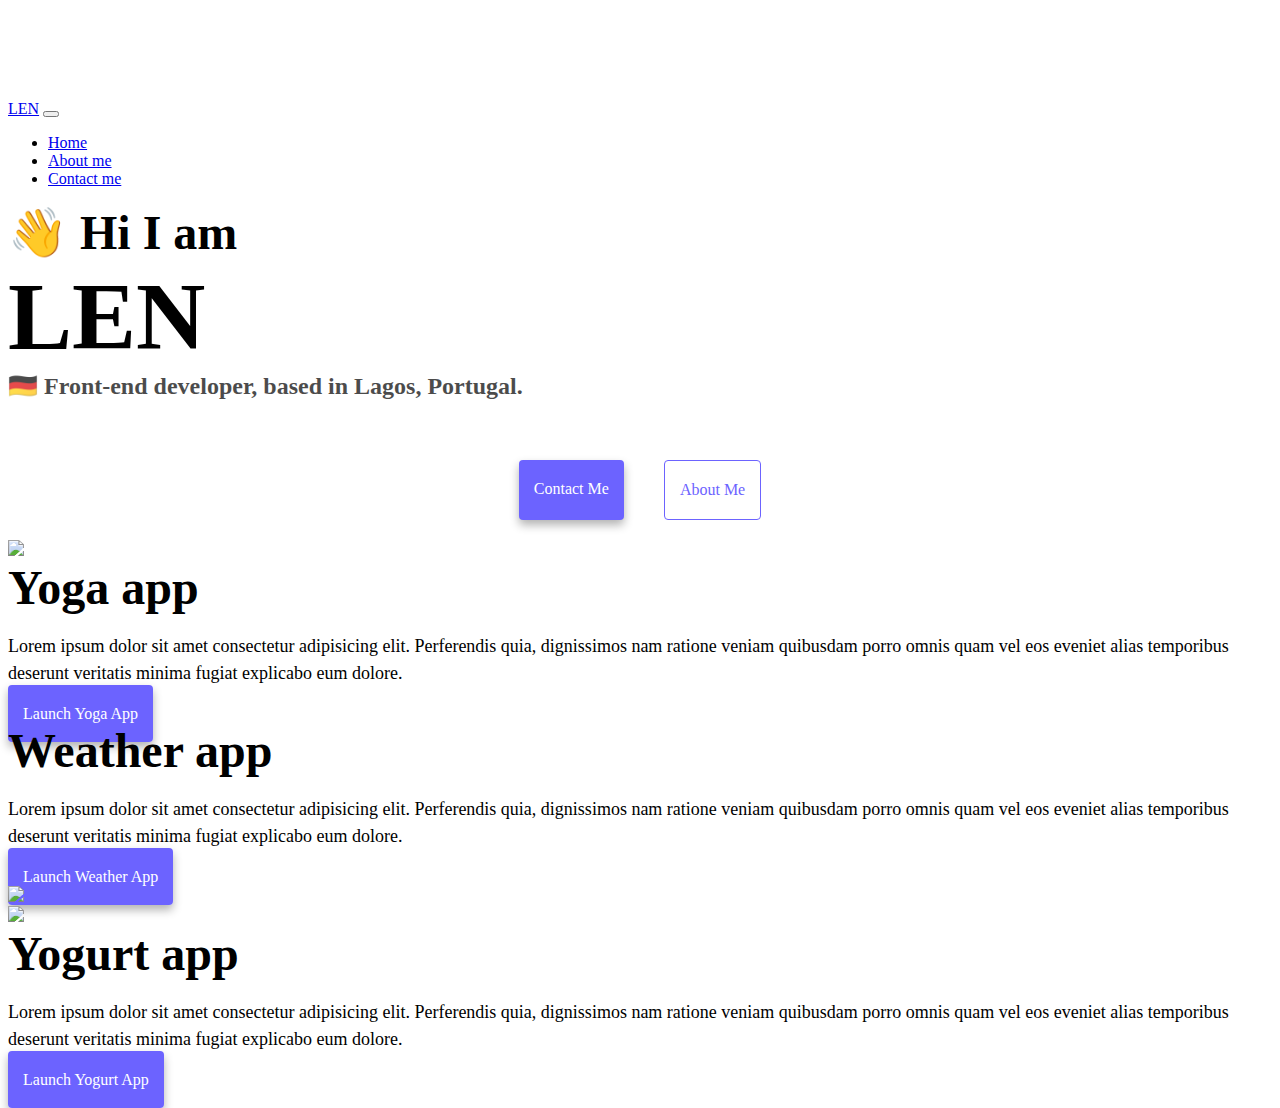
==== index.html @ 816d752c "setup structure" ====
<!DOCTYPE html>
<html lang="en">

<head>
    <meta charset="UTF-8" />
    <meta http-equiv="X-UA-Compatible" content="IE=edge" />
    <meta name="viewport" content="width=device-width, initial-scale=1.0" />
    <title>[Homework Bootstrap]</title>
    <link href="https://cdn.jsdelivr.net/npm/bootstrap@5.0.0-beta2/dist/css/bootstrap.min.css" rel="stylesheet"
        integrity="sha384-BmbxuPwQa2lc/FVzBcNJ7UAyJxM6wuqIj61tLrc4wSX0szH/Ev+nYRRuWlolflfl" crossorigin="anonymous" />
    <script src="https://cdn.jsdelivr.net/npm/bootstrap@5.0.0-beta2/dist/js/bootstrap.bundle.min.js"
        integrity="sha384-b5kHyXgcpbZJO/tY9Ul7kGkf1S0CWuKcCD38l8YkeH8z8QjE0GmW1gYU5S9FOnJ0"
        crossorigin="anonymous"></script>
    <link rel="stylesheet" href="style.css" />
</head>

<body>
    <nav class="navbar navbar-expand-lg navbar-light bg-light fixed-top">
        <div class="container">
            <a class="navbar-brand" href="index.html">LEN</a>
            <button class="navbar-toggler" type="button" data-bs-toggle="collapse" data-bs-target="#navbarNav"
                aria-controls="navbarNav" aria-expanded="false" aria-label="Toggle navigation">
                <span class="navbar-toggler-icon"></span>
            </button>
            <div class="collapse navbar-collapse" id="navbarNav">
                <ul class="navbar-nav">
                    <li class="nav-item">
                        <a class="nav-link active" aria-current="page" href="index.html">Home</a>
                    </li>
                    <li class="nav-item">
                        <a class="nav-link" href="about.html">About me</a>
                    </li>
                    <li class="nav-item">
                        <a class="nav-link" href="about.html#contact">Contact me</a>
                    </li>
                </ul>
            </div>
        </div>
    </nav>
    <h2 class="text-center mt-5">👋 Hi I am</h2>
    <h1 class="text-center">LEN</h1>
    <h3 class="text-center">
        🇩🇪 Front-end developer, based in Lagos, Portugal.
    </h3>

    <div class="navigation-links mb-5 mt-5 text-center">
        <a href="about.html#contact" class="primary-link p-3">Contact me</a>
        <a href="about.html" class="secondary-link p-3">About me</a>
    </div>

    <div class="container">
        <div class="row">
            <div class="col-6">
                <img src="images/yoga.png" class="img-fluid rounded" />
            </div>

            <div class="col-6">
                <h2 class="mb-3">
                    Yoga app
                </h2>
                <p>
                    Lorem ipsum dolor sit amet consectetur adipisicing elit. Perferendis
                    quia, dignissimos nam ratione veniam quibusdam porro omnis quam vel
                    eos eveniet alias temporibus deserunt veritatis minima fugiat
                    explicabo eum dolore.
                </p>
                <div class="mt-5">
                    <a href="#" class="primary-link">Launch Yoga App</a>
                </div>
            </div>
        </div>
        <div class="row mt-5">
            <div class="col-6">
                <h2 class="mb-3">
                    Weather app
                </h2>
                <p>
                    Lorem ipsum dolor sit amet consectetur adipisicing elit. Perferendis
                    quia, dignissimos nam ratione veniam quibusdam porro omnis quam vel
                    eos eveniet alias temporibus deserunt veritatis minima fugiat
                    explicabo eum dolore.
                </p>
                <div class="mb-5 mt-5">
                    <a href="#" class="primary-link">Launch Weather App</a>
                </div>
            </div>
            <div class="col-6">
                <img src="images/weather.png" class="img-fluid rounded" />
            </div>
        </div>

        <div class="row mt-5">
            <div class="col-6">
                <img src="images/yogurt.png" class="img-fluid rounded" />
            </div>
            <div class="col-6">
                <h2 class="mb-3">
                    Yogurt app
                </h2>
                <p>
                    Lorem ipsum dolor sit amet consectetur adipisicing elit. Perferendis
                    quia, dignissimos nam ratione veniam quibusdam porro omnis quam vel
                    eos eveniet alias temporibus deserunt veritatis minima fugiat
                    explicabo eum dolore.
                </p>
                <div class="mt-5">
                    <a href="#" class="primary-link">Launch Yogurt App</a>
                </div>
            </div>
        </div>
    </div>
</body>

</html>
---- style.css ----
:root {
    --primary-color: #6c63ff;
    --secondary-color: #f5f2fe;
    --box-shadow: 0 5px 10px rgba(0, 0, 0, 0.3);
}

body {
    margin-top: 100px;
}

h1,
h2,
h3 {
    margin: 0;
}

h1 {
    font-size: 96px;
}

h2 {
    font-size: 48px;
}

h3 {
    font-size: 24px;
    opacity: 0.7;
}

p {
    font-size: 18px;
    line-height: 1.5;
}

.navigation-links {
    display: flex;
    margin-top: 40px;
    justify-content: center;
}

.navigation-links a {
    margin: 20px;
}

.primary-link {
    background: var(--primary-color);
    box-shadow: var(--box-shadow);
    color: white;
    border-radius: 4px;
    padding: 20px 15px;
    text-decoration: none;
    text-transform: capitalize;
}

.secondary-link {
    color: var(--primary-color);
    border: 1px solid var(--primary-color);
    border-radius: 4px;
    padding: 20px 15px;
    text-decoration: none;
    text-transform: capitalize;
}

.about-paragraphs {
    margin: 30px 0;
}

.about-paragraphs p {
    margin: 10px;
}

.email-link {
    display: flex;
    justify-content: center;
    color: var(--primary-color);
    font-size: 28px;
    text-decoration: none;
}

.email-link:hover {
    text-decoration: underline;
}
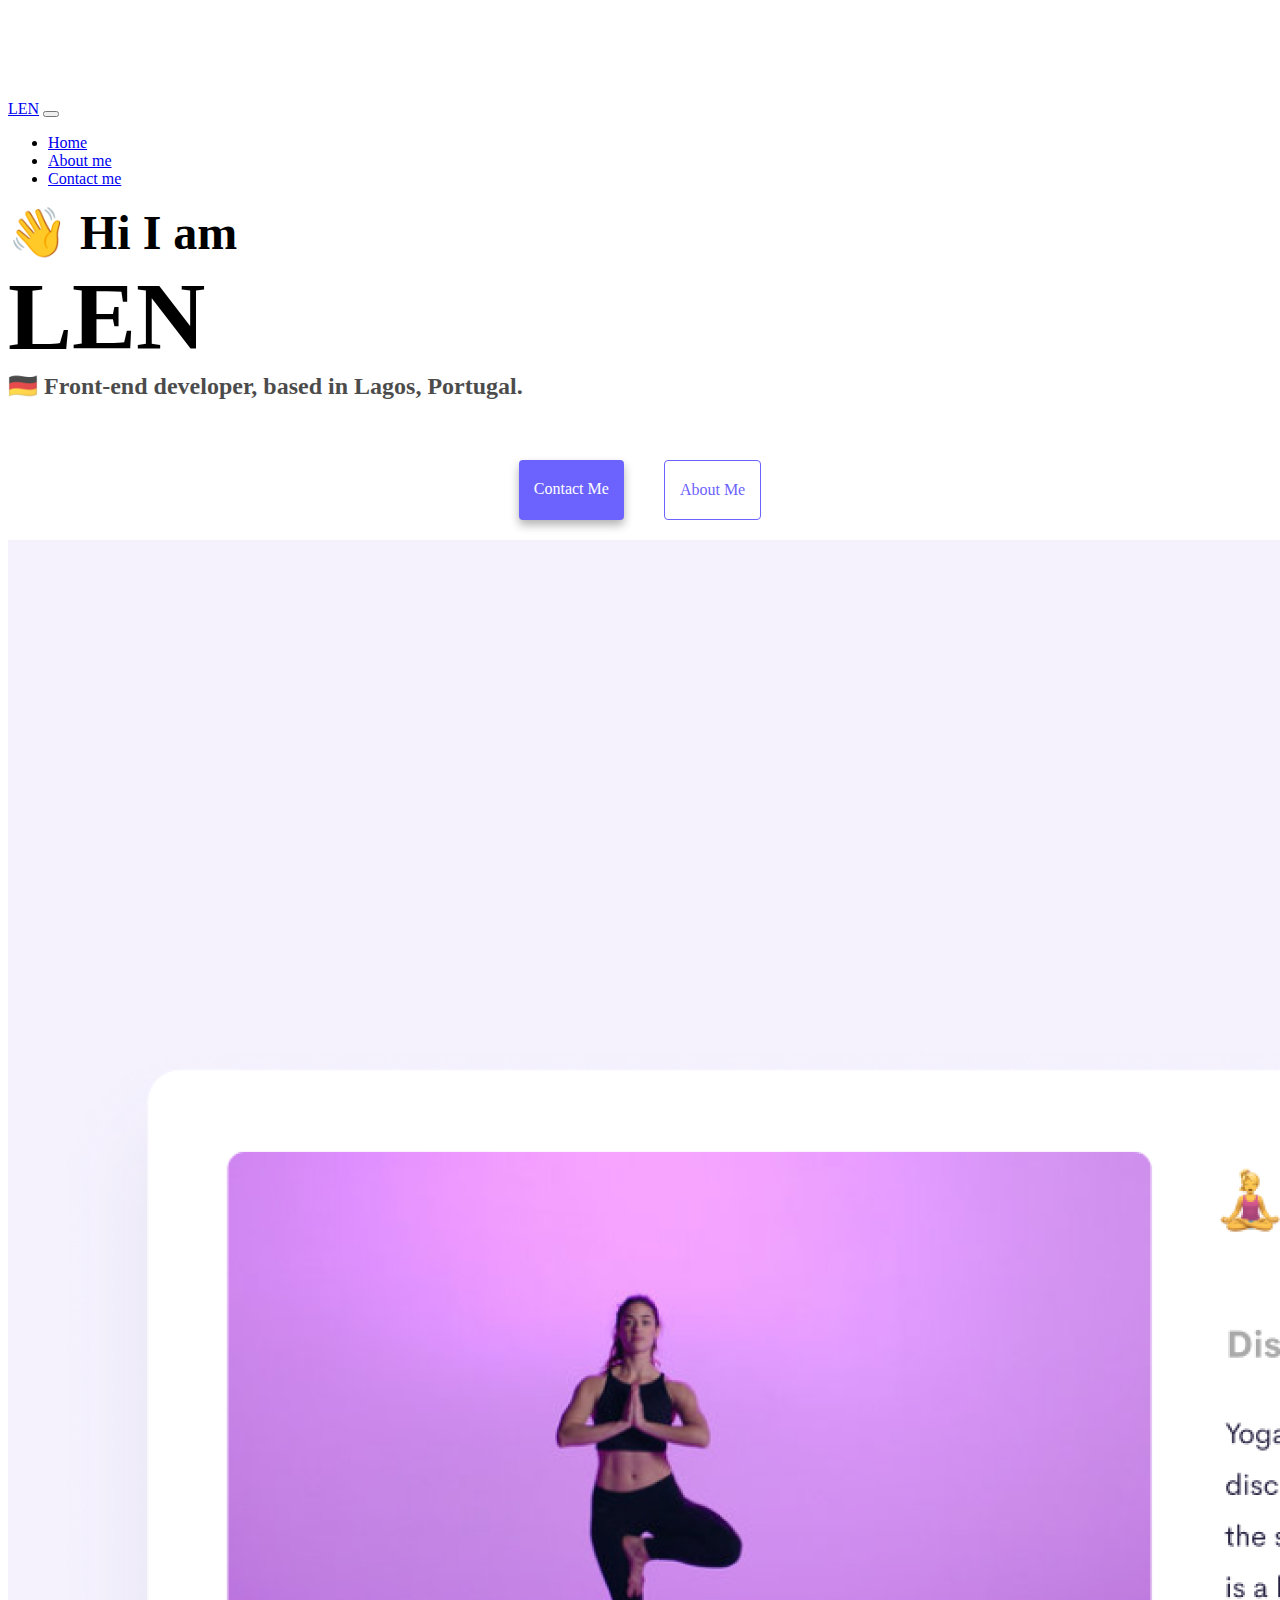
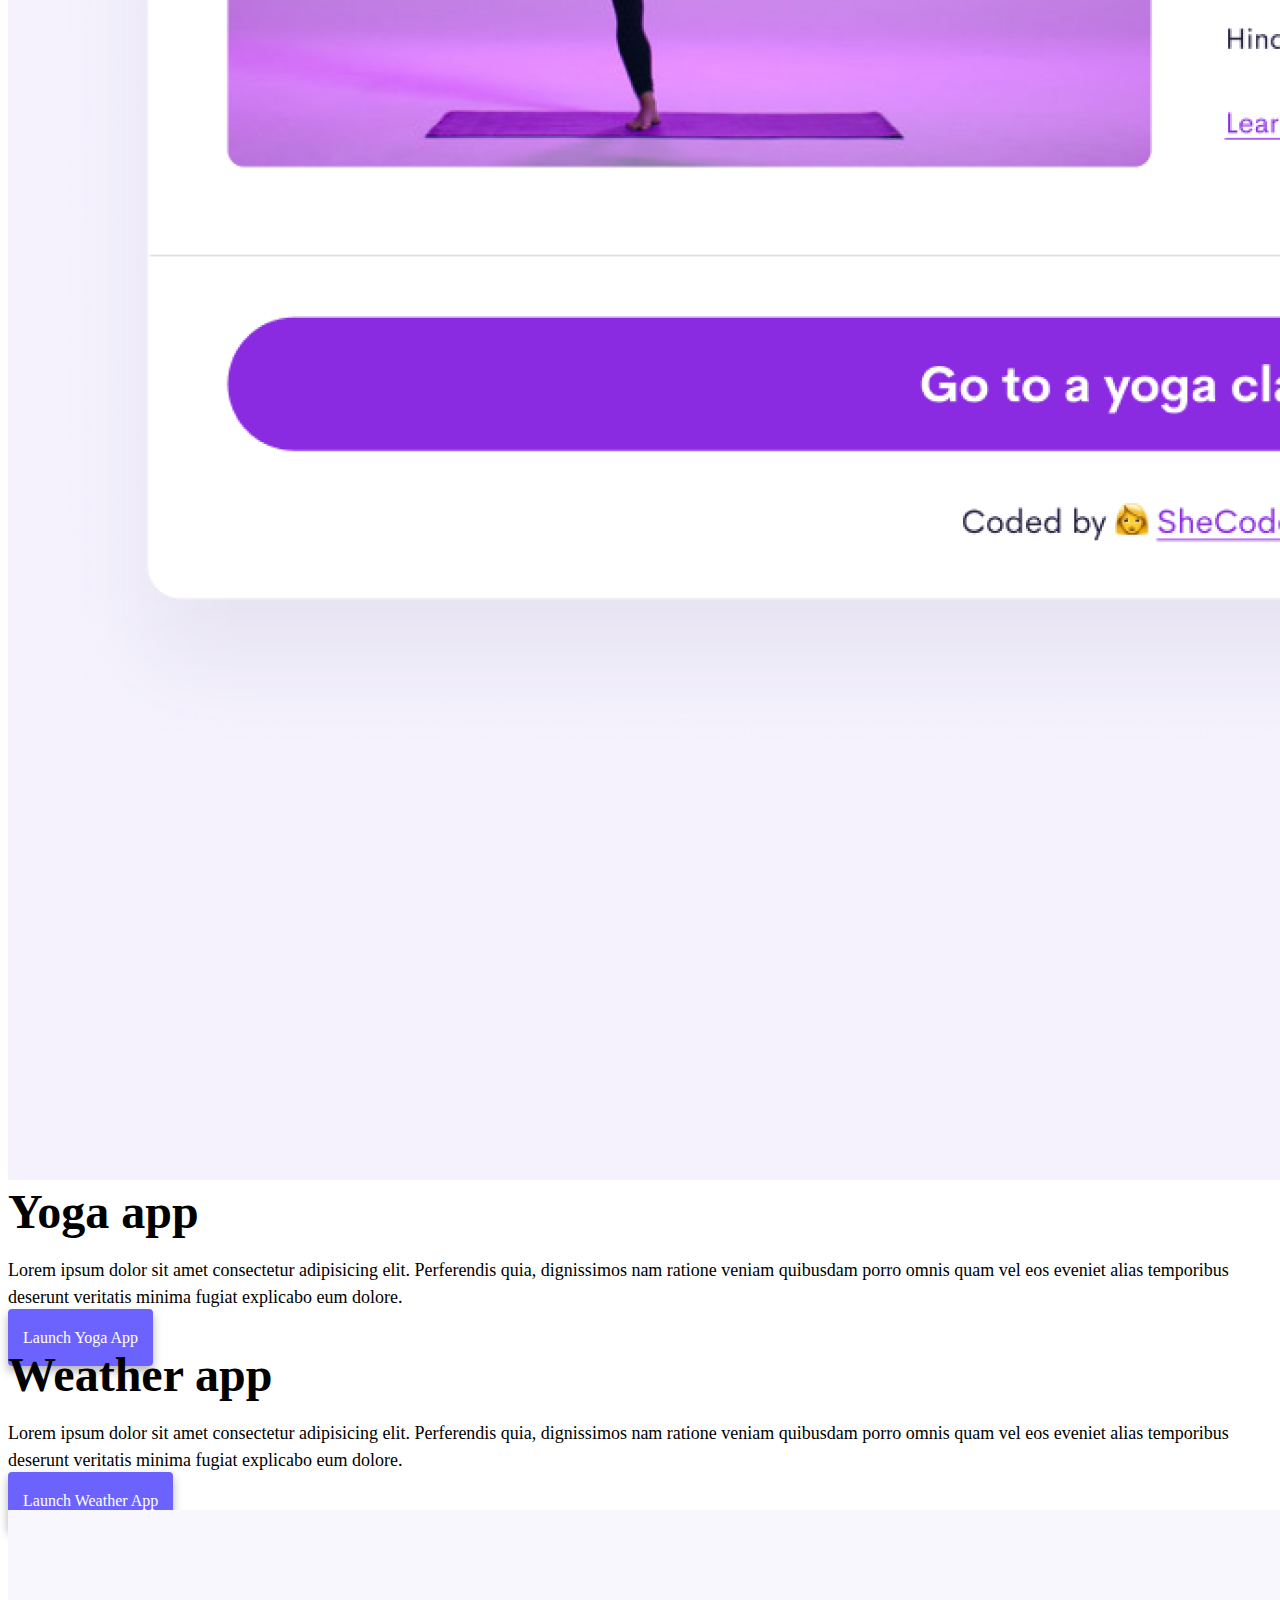
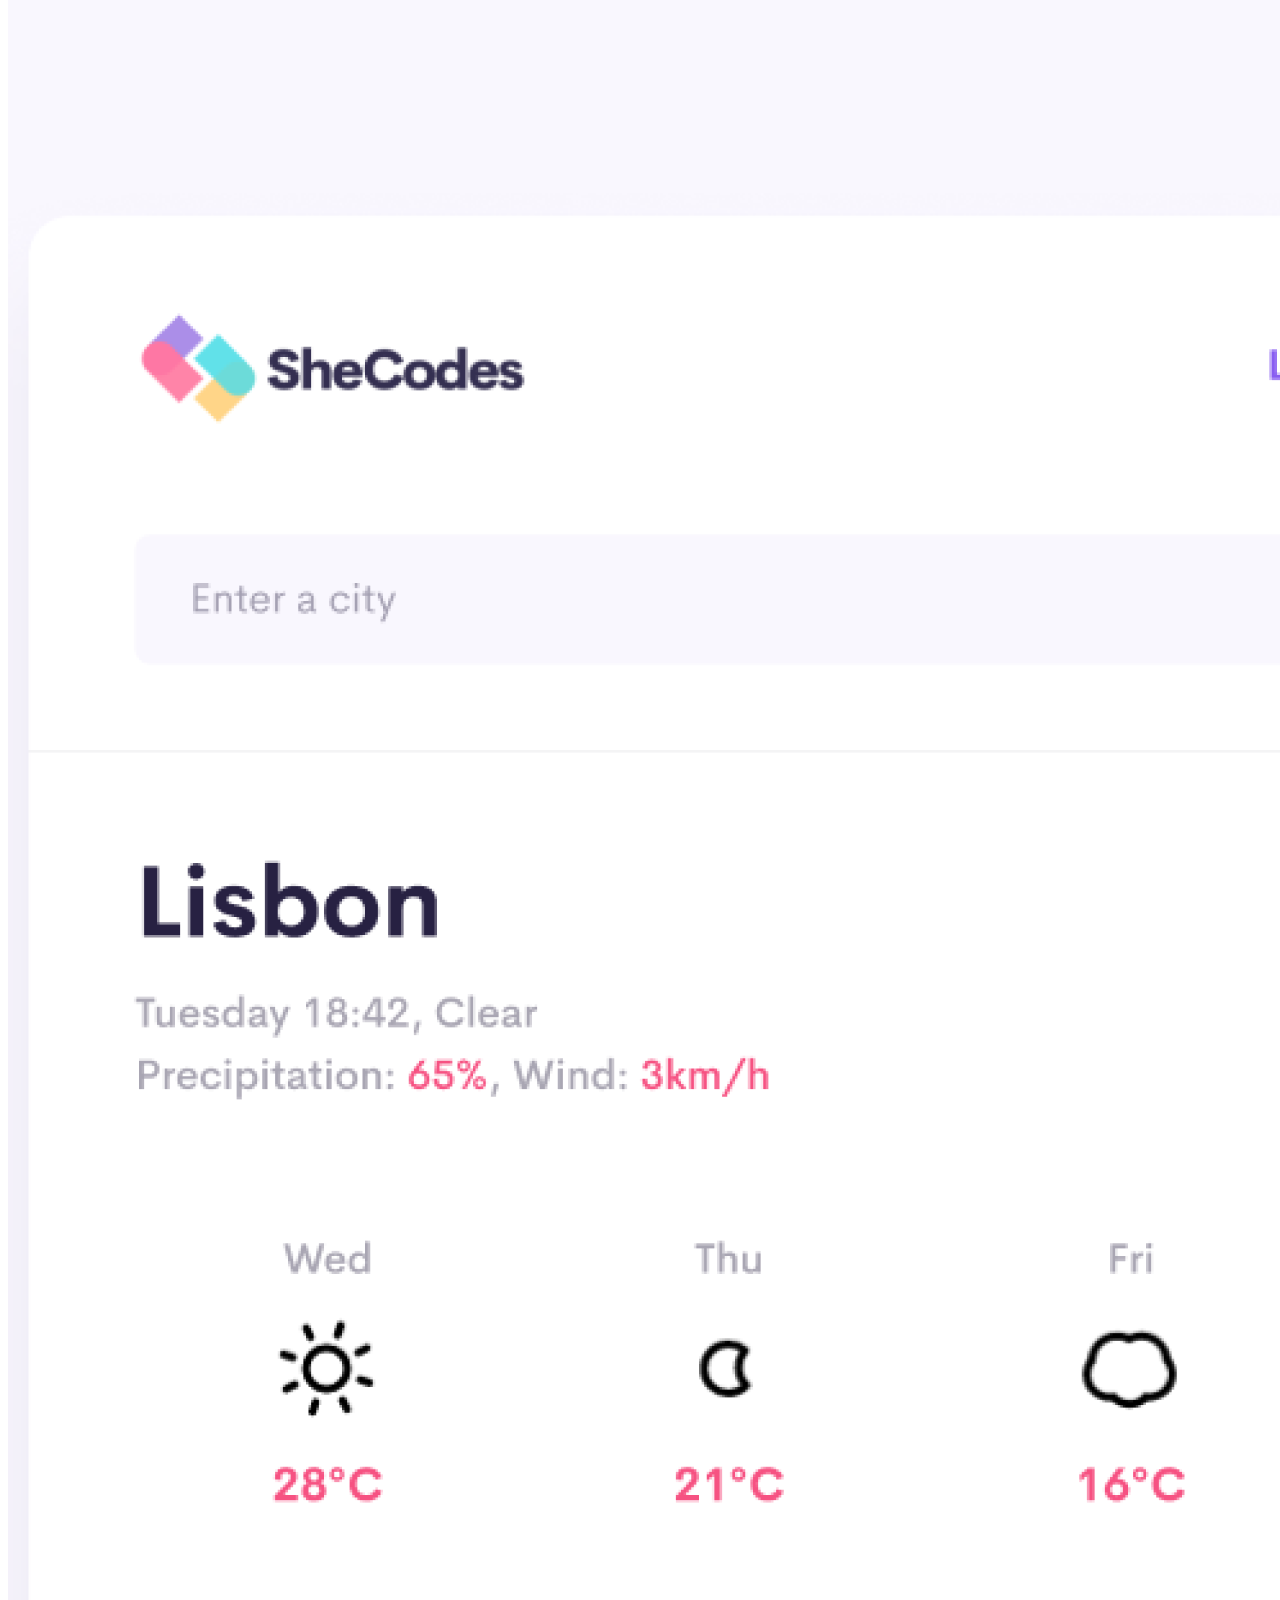
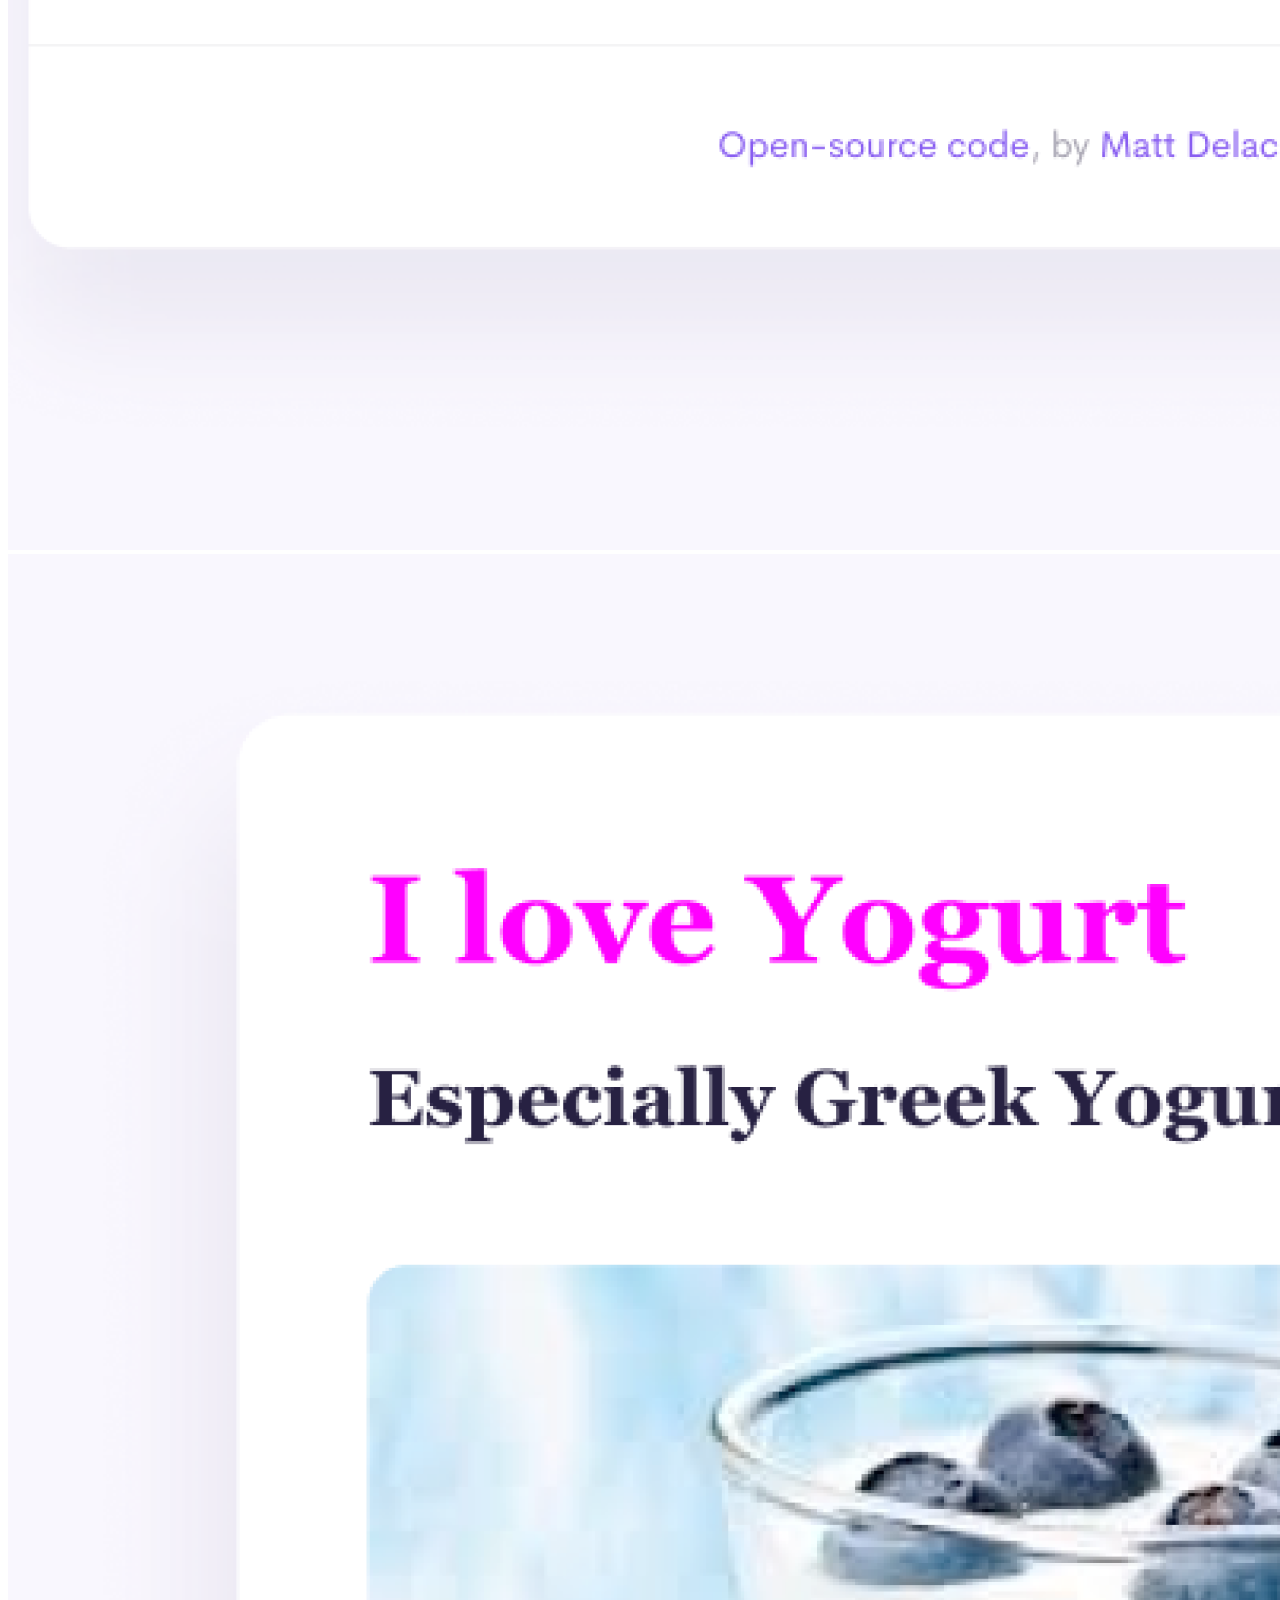
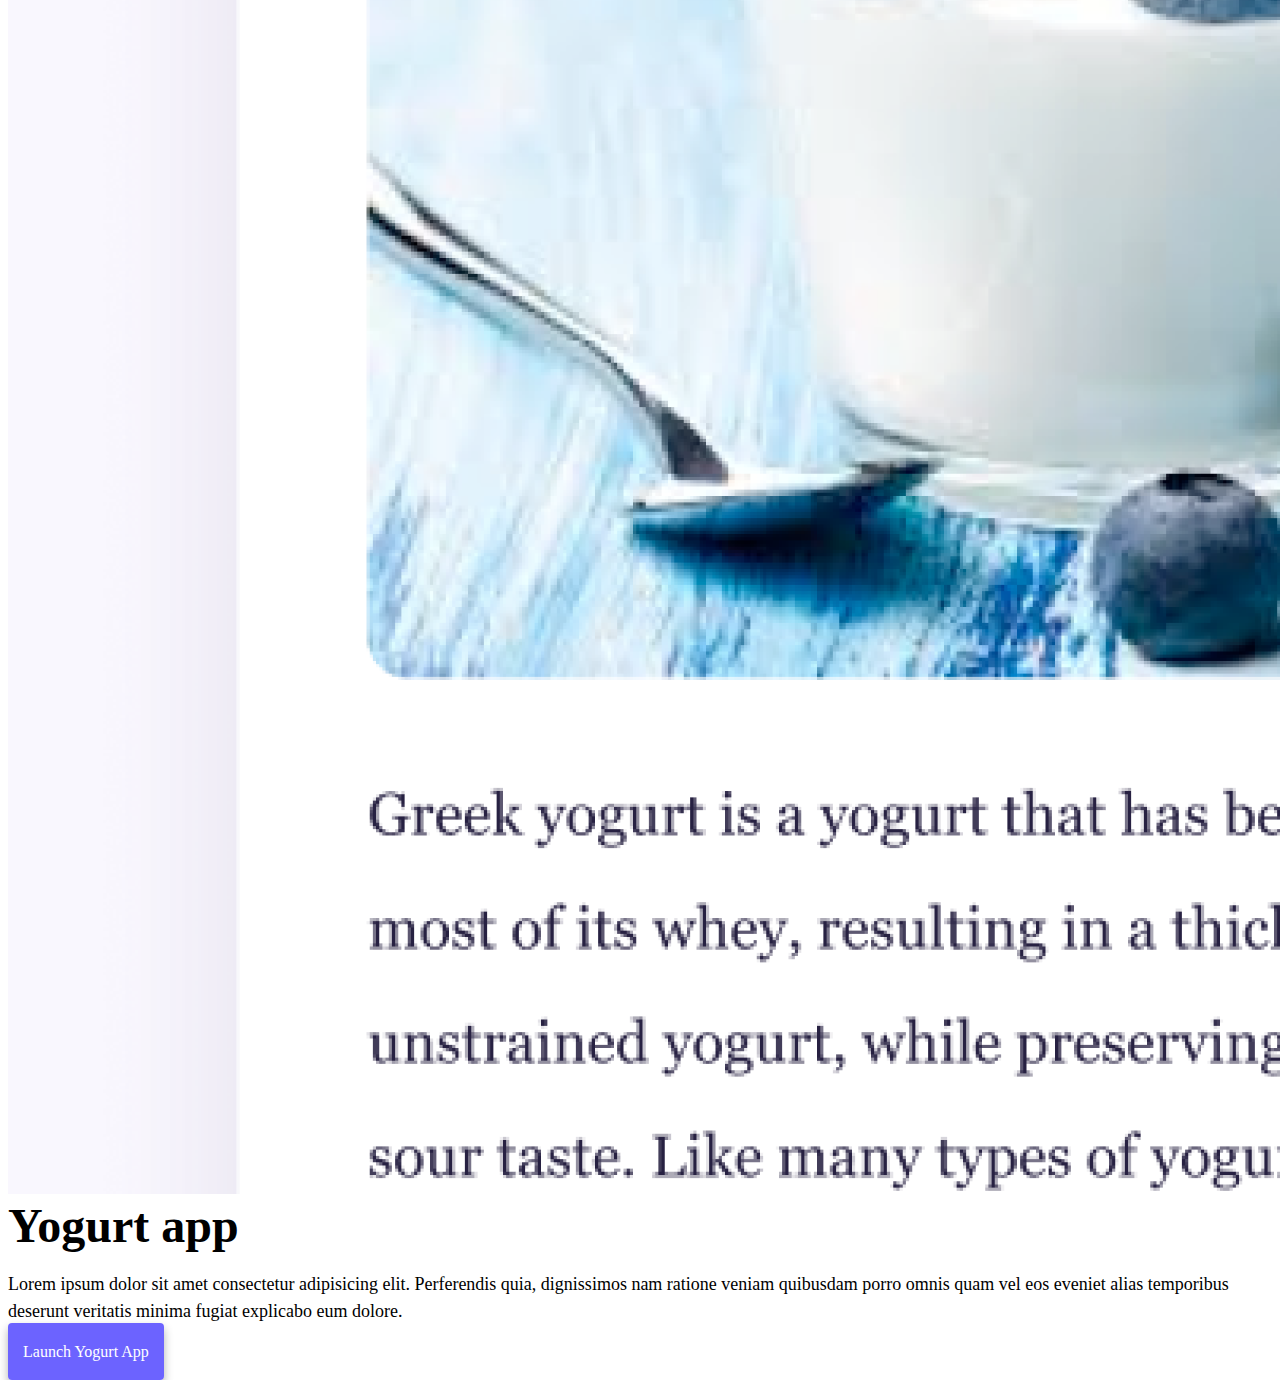
==== commit b897be5f: "updated SEO" ====
--- a/index.html
+++ b/index.html
@@ -5,7 +5,8 @@
     <meta charset="UTF-8" />
     <meta http-equiv="X-UA-Compatible" content="IE=edge" />
     <meta name="viewport" content="width=device-width, initial-scale=1.0" />
-    <title>[Homework Bootstrap]</title>
+    <meta name="desciption" content="This page gives an overview about the websites that have been built">
+    <title>Overview Websites - Home</title>
     <link href="https://cdn.jsdelivr.net/npm/bootstrap@5.0.0-beta2/dist/css/bootstrap.min.css" rel="stylesheet"
         integrity="sha384-BmbxuPwQa2lc/FVzBcNJ7UAyJxM6wuqIj61tLrc4wSX0szH/Ev+nYRRuWlolflfl" crossorigin="anonymous" />
     <script src="https://cdn.jsdelivr.net/npm/bootstrap@5.0.0-beta2/dist/js/bootstrap.bundle.min.js"
@@ -51,7 +52,7 @@
     <div class="container">
         <div class="row">
             <div class="col-6">
-                <img src="images/yoga.png" class="img-fluid rounded" />
+                <img src="images/yoga.png" alt="yoga project" class="img-fluid rounded" />
             </div>
 
             <div class="col-6">
@@ -65,7 +66,7 @@
                     explicabo eum dolore.
                 </p>
                 <div class="mt-5">
-                    <a href="#" class="primary-link">Launch Yoga App</a>
+                    <a href="#" class="primary-link" title="go to Yoga App">Launch Yoga App</a>
                 </div>
             </div>
         </div>
@@ -81,17 +82,17 @@
                     explicabo eum dolore.
                 </p>
                 <div class="mb-5 mt-5">
-                    <a href="#" class="primary-link">Launch Weather App</a>
+                    <a href="#" class="primary-link" title="go to Weather App">Launch Weather App</a>
                 </div>
             </div>
             <div class="col-6">
-                <img src="images/weather.png" class="img-fluid rounded" />
+                <img src="images/weather.png" alt="weather project" class="img-fluid rounded" />
             </div>
         </div>
 
         <div class="row mt-5">
             <div class="col-6">
-                <img src="images/yogurt.png" class="img-fluid rounded" />
+                <img src="images/yogurt.png" alt="yogurt project" class="img-fluid rounded" />
             </div>
             <div class="col-6">
                 <h2 class="mb-3">
@@ -104,7 +105,7 @@
                     explicabo eum dolore.
                 </p>
                 <div class="mt-5">
-                    <a href="#" class="primary-link">Launch Yogurt App</a>
+                    <a href="#" class="primary-link" title="go to Yogurt App">Launch Yogurt App</a>
                 </div>
             </div>
         </div>
--- a/style.css
+++ b/style.css
@@ -79,4 +79,22 @@
 
 .email-link:hover {
     text-decoration: underline;
+}
+
+@media (max-width: 576px) {
+    h1, h2, h3, p {
+        text-align: center;
+    }
+    h1 {
+        font-size: 40px;
+    }
+        h2 {
+            font-size: 30px;
+        }
+                h3 {
+                    font-size: 20px;
+                }
+    img {
+        display: none;
+    }
 }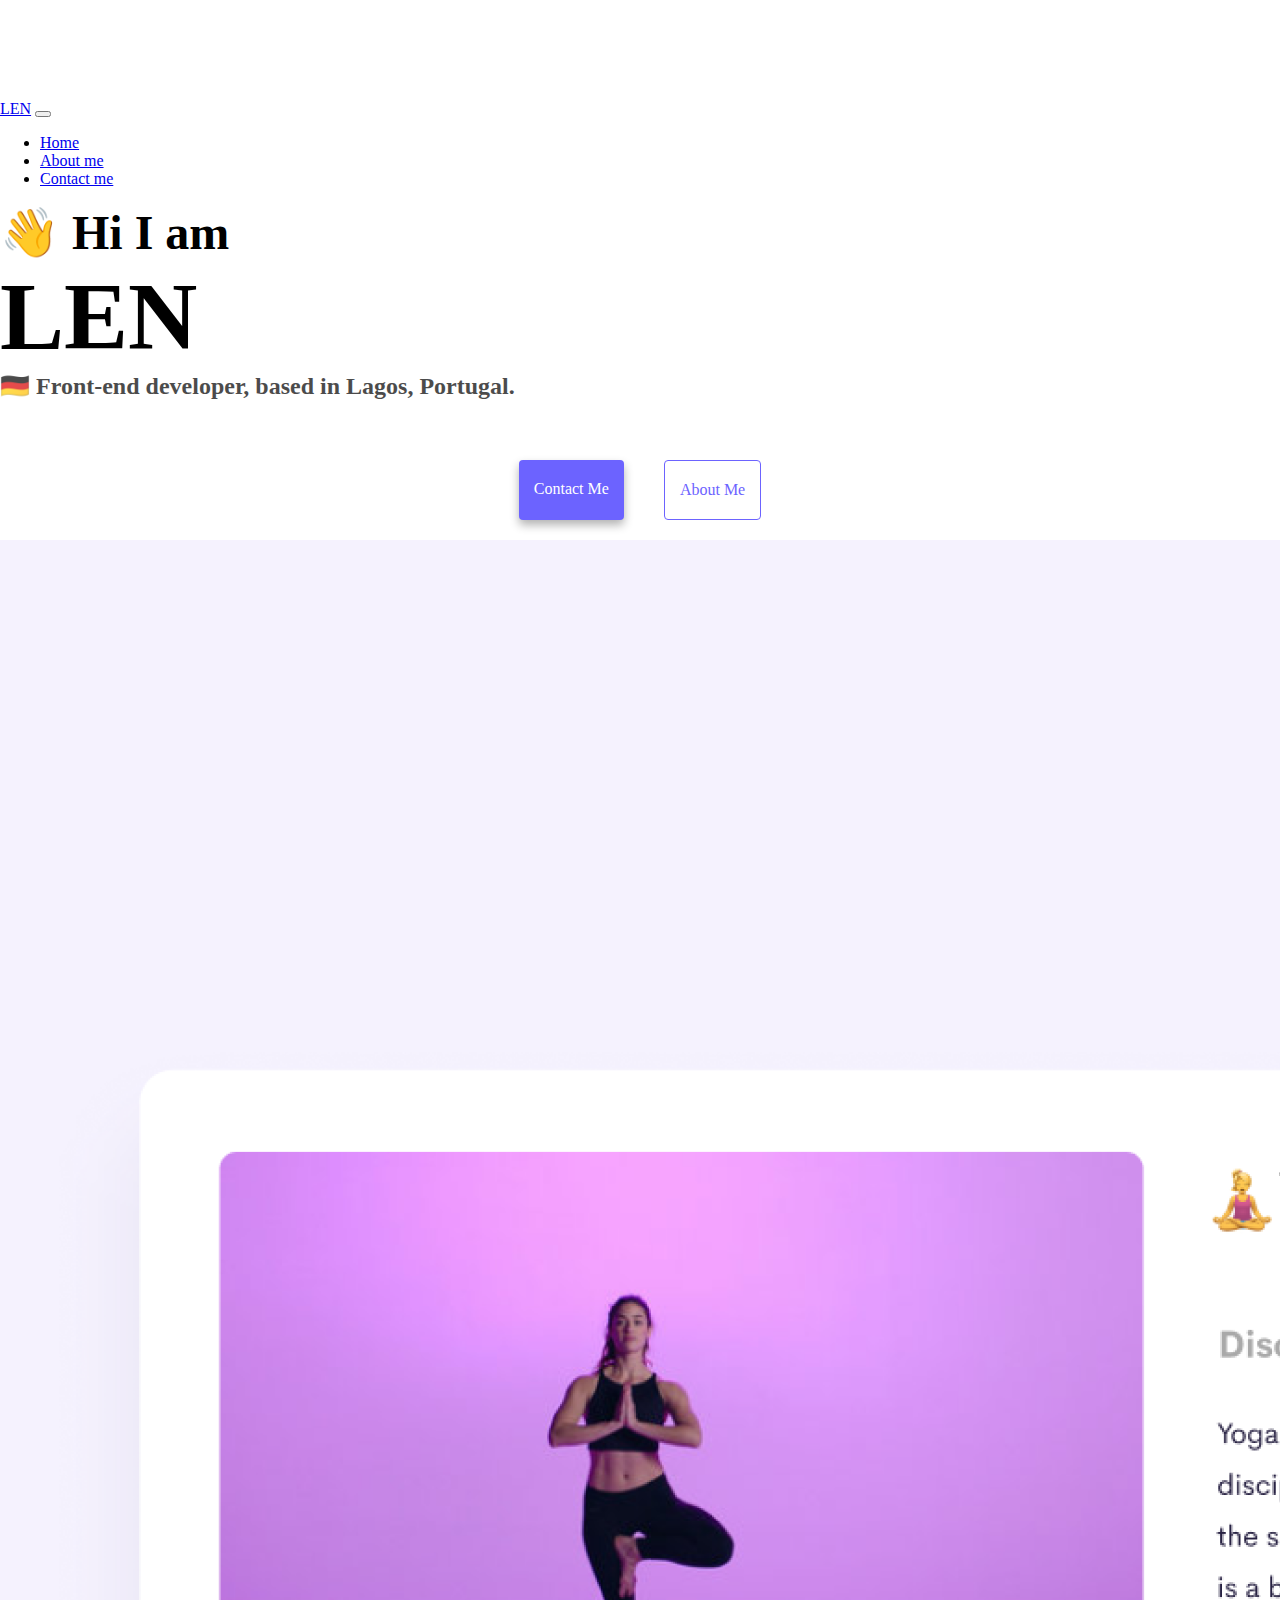
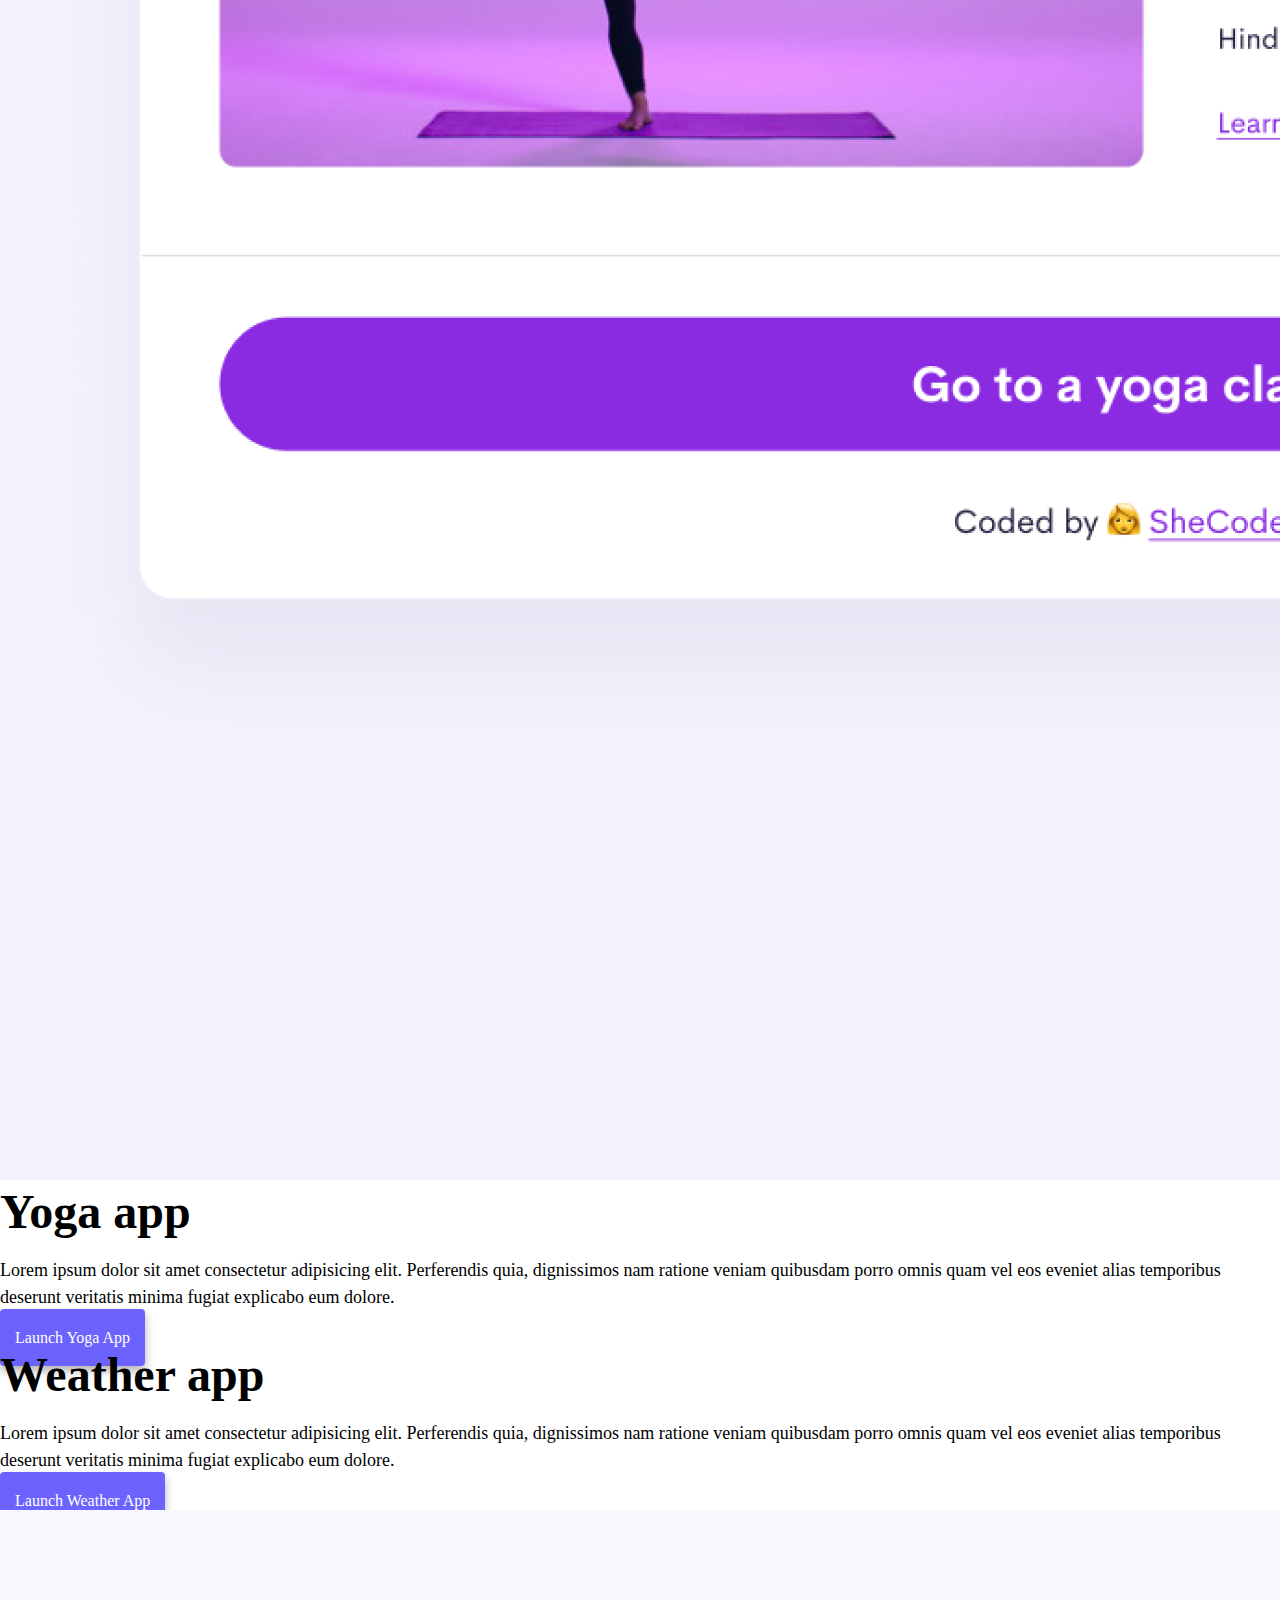
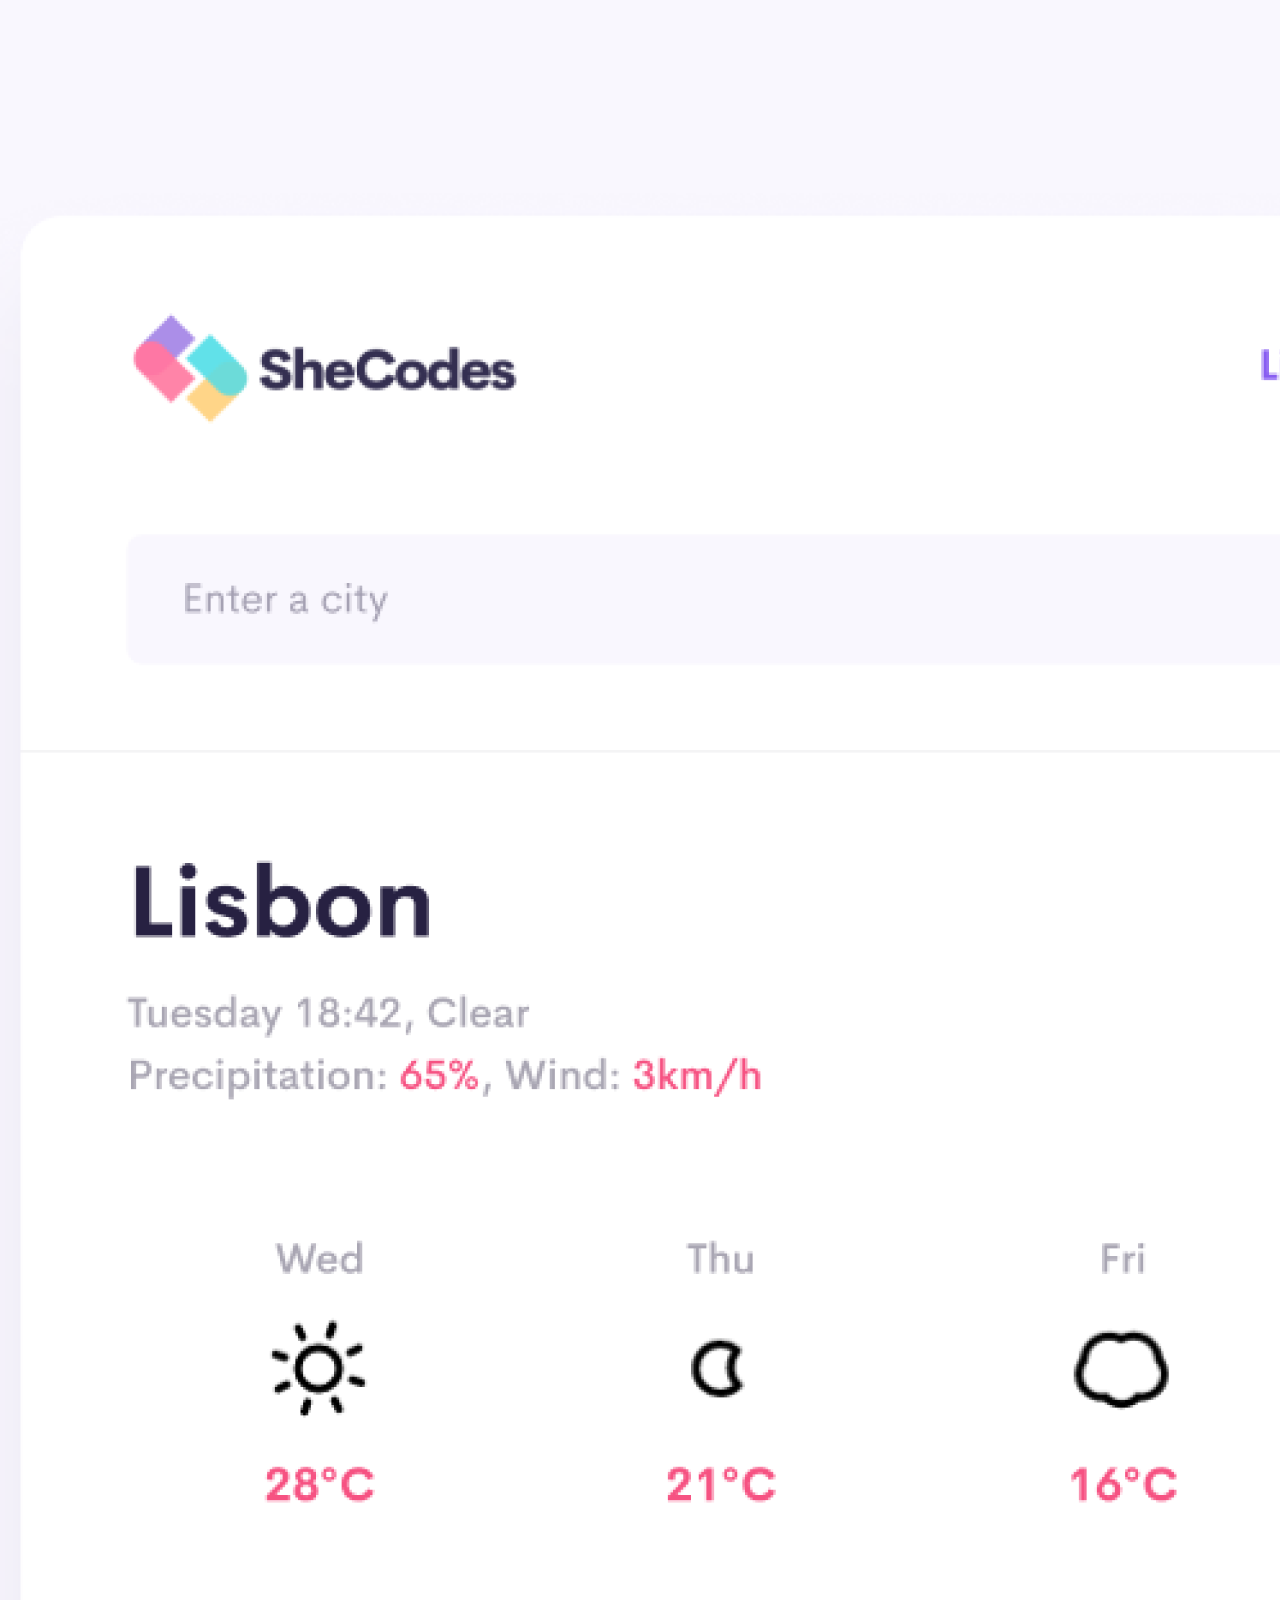
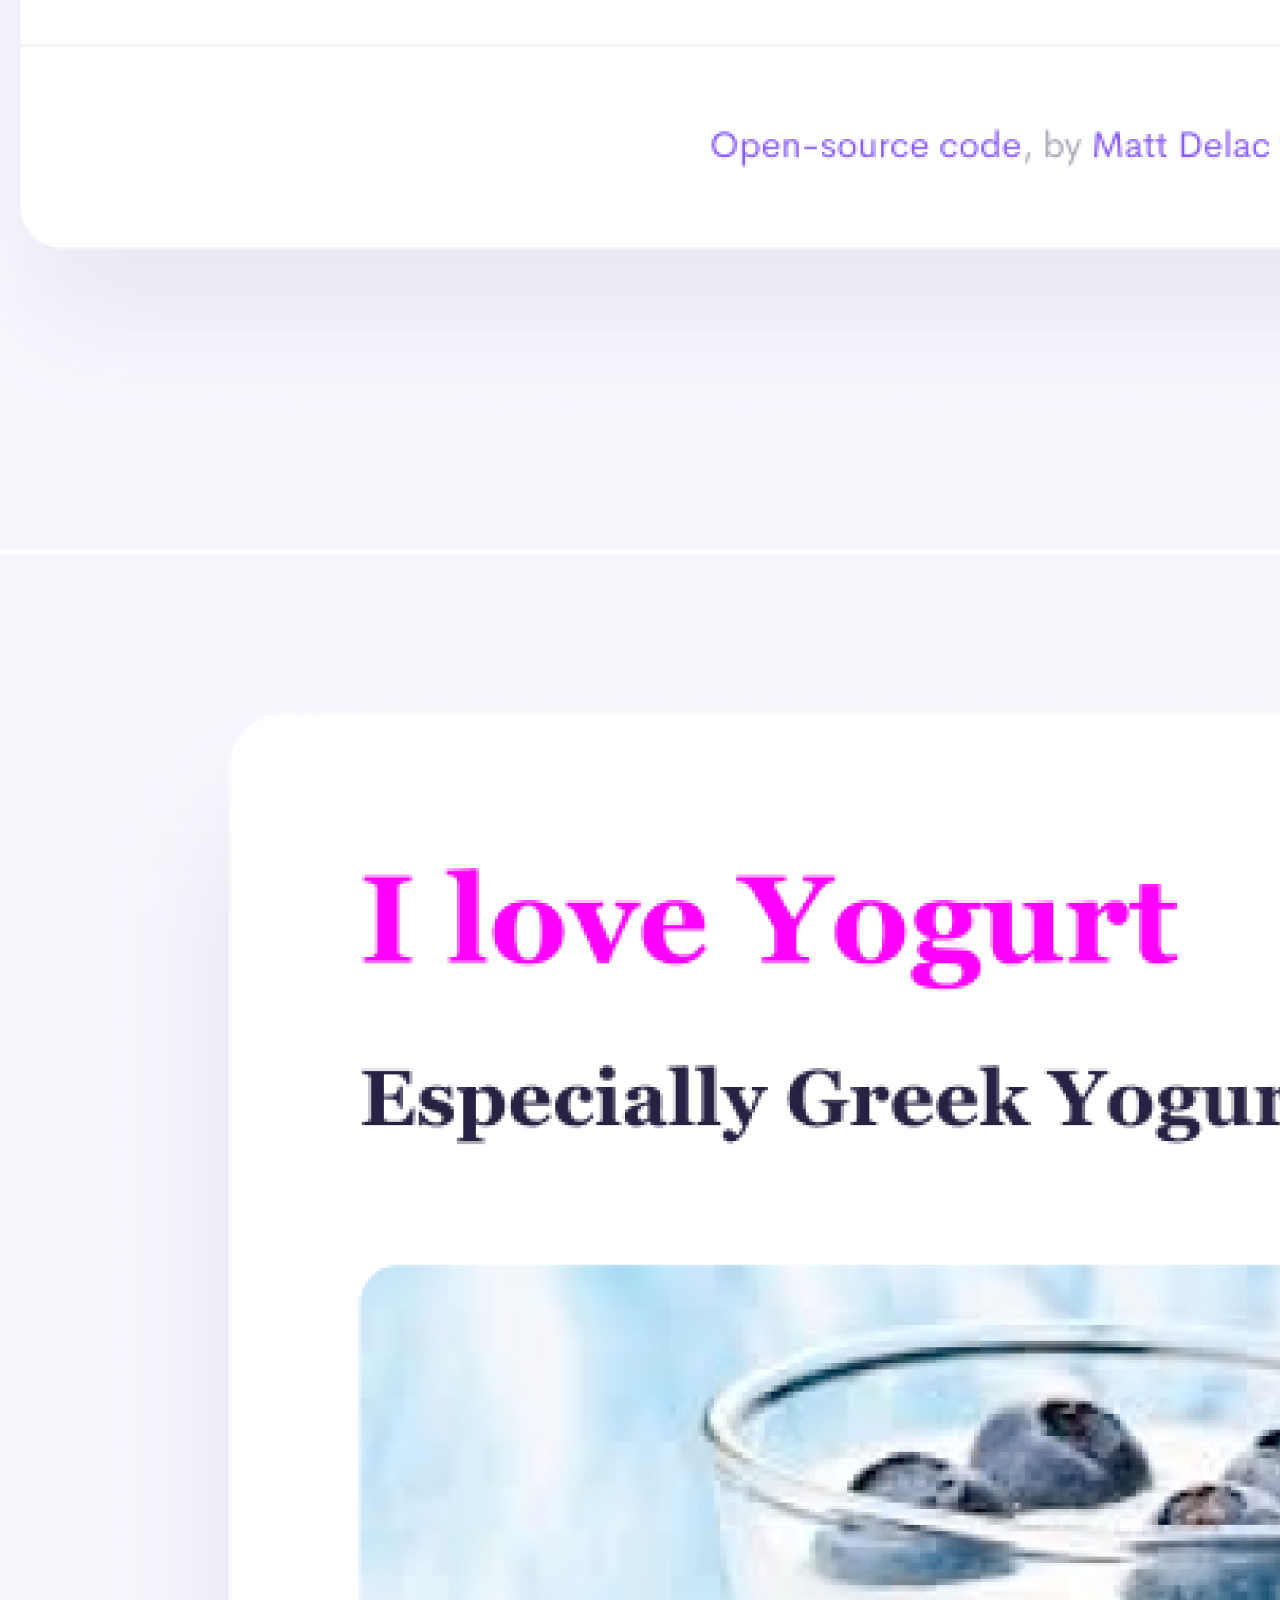
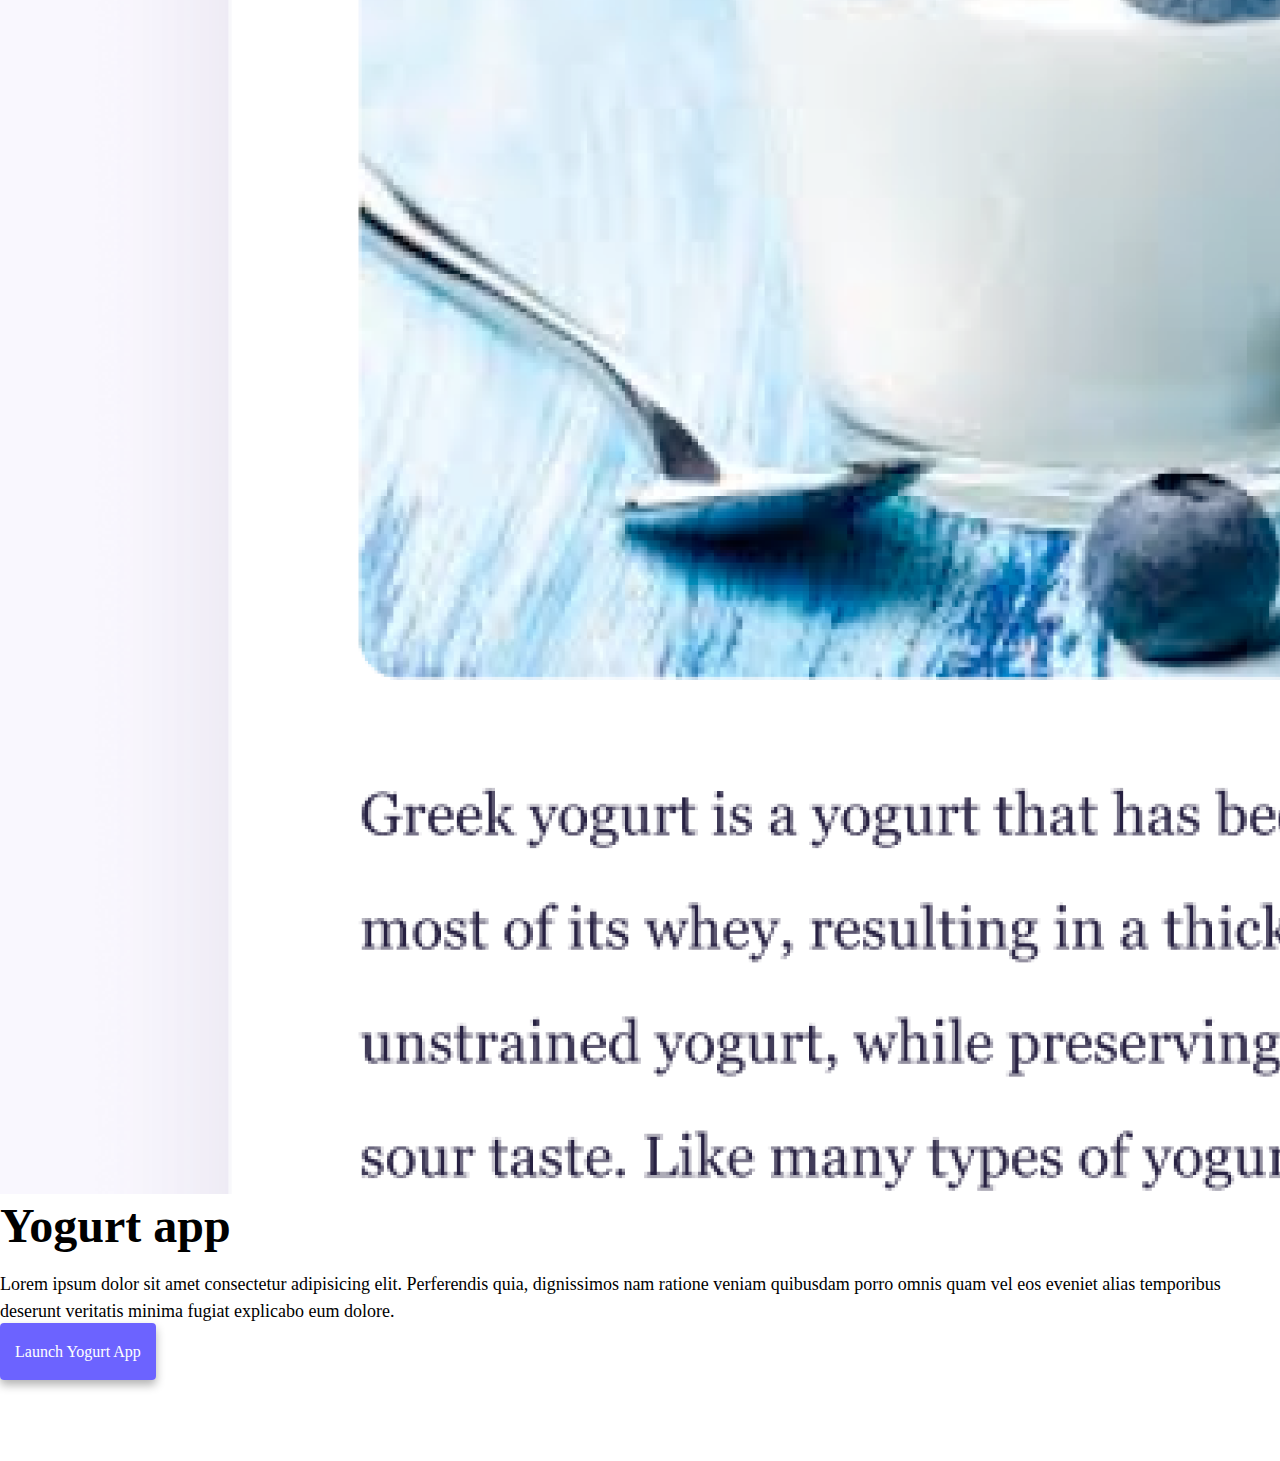
==== commit 5959f6a2: "finalized mobile friendly" ====
--- a/index.html
+++ b/index.html
@@ -51,11 +51,11 @@
 
     <div class="container">
         <div class="row">
-            <div class="col-6">
-                <img src="images/yoga.png" alt="yoga project" class="img-fluid rounded" />
+            <div class="col-sm-6">
+                <img src="images/yoga.png" alt="yoga project" class="img-fluid rounded d-none d-sm-block" />
             </div>
 
-            <div class="col-6">
+            <div class="col-sm-6">
                 <h2 class="mb-3">
                     Yoga app
                 </h2>
@@ -66,12 +66,12 @@
                     explicabo eum dolore.
                 </p>
                 <div class="mt-5">
-                    <a href="#" class="primary-link" title="go to Yoga App">Launch Yoga App</a>
+                    <a href="#" class="primary-link project-link" title="go to Yoga App">Launch Yoga App</a>
                 </div>
             </div>
         </div>
         <div class="row mt-5">
-            <div class="col-6">
+            <div class="col-sm-6">
                 <h2 class="mb-3">
                     Weather app
                 </h2>
@@ -82,19 +82,19 @@
                     explicabo eum dolore.
                 </p>
                 <div class="mb-5 mt-5">
-                    <a href="#" class="primary-link" title="go to Weather App">Launch Weather App</a>
+                    <a href="#" class="primary-link project-link" title="go to Weather App">Launch Weather App</a>
                 </div>
             </div>
-            <div class="col-6">
-                <img src="images/weather.png" alt="weather project" class="img-fluid rounded" />
+            <div class="col-sm-6">
+                <img src="images/weather.png" alt="weather project" class="img-fluid rounded d-none d-sm-block" />
             </div>
         </div>
 
         <div class="row mt-5">
-            <div class="col-6">
-                <img src="images/yogurt.png" alt="yogurt project" class="img-fluid rounded" />
+            <div class="col-sm-6">
+                <img src="images/yogurt.png" alt="yogurt project" class="img-fluid rounded d-none d-sm-block" />
             </div>
-            <div class="col-6">
+            <div class="col-sm-6">
                 <h2 class="mb-3">
                     Yogurt app
                 </h2>
@@ -105,7 +105,7 @@
                     explicabo eum dolore.
                 </p>
                 <div class="mt-5">
-                    <a href="#" class="primary-link" title="go to Yogurt App">Launch Yogurt App</a>
+                    <a href="#" class="primary-link project-link" title="go to Yogurt App">Launch Yogurt App</a>
                 </div>
             </div>
         </div>
--- a/style.css
+++ b/style.css
@@ -5,7 +5,7 @@
 }
 
 body {
-    margin-top: 100px;
+    margin: 100px 0;
 }
 
 h1,
@@ -52,6 +52,10 @@
     text-transform: capitalize;
 }
 
+.primary-link:hover {
+    color: white;
+}
+
 .secondary-link {
     color: var(--primary-color);
     border: 1px solid var(--primary-color);
@@ -87,6 +91,7 @@
     }
     h1 {
         font-size: 40px;
+        line-height: 1.5;
     }
         h2 {
             font-size: 30px;
@@ -94,7 +99,14 @@
                 h3 {
                     font-size: 20px;
                 }
-    img {
-        display: none;
+                    p {
+                        font-size: 15px;
+                        }
+    .project-link {
+        display: block;
+        text-align: center;
+        margin: 0 20px;
     }
+ 
+
 }